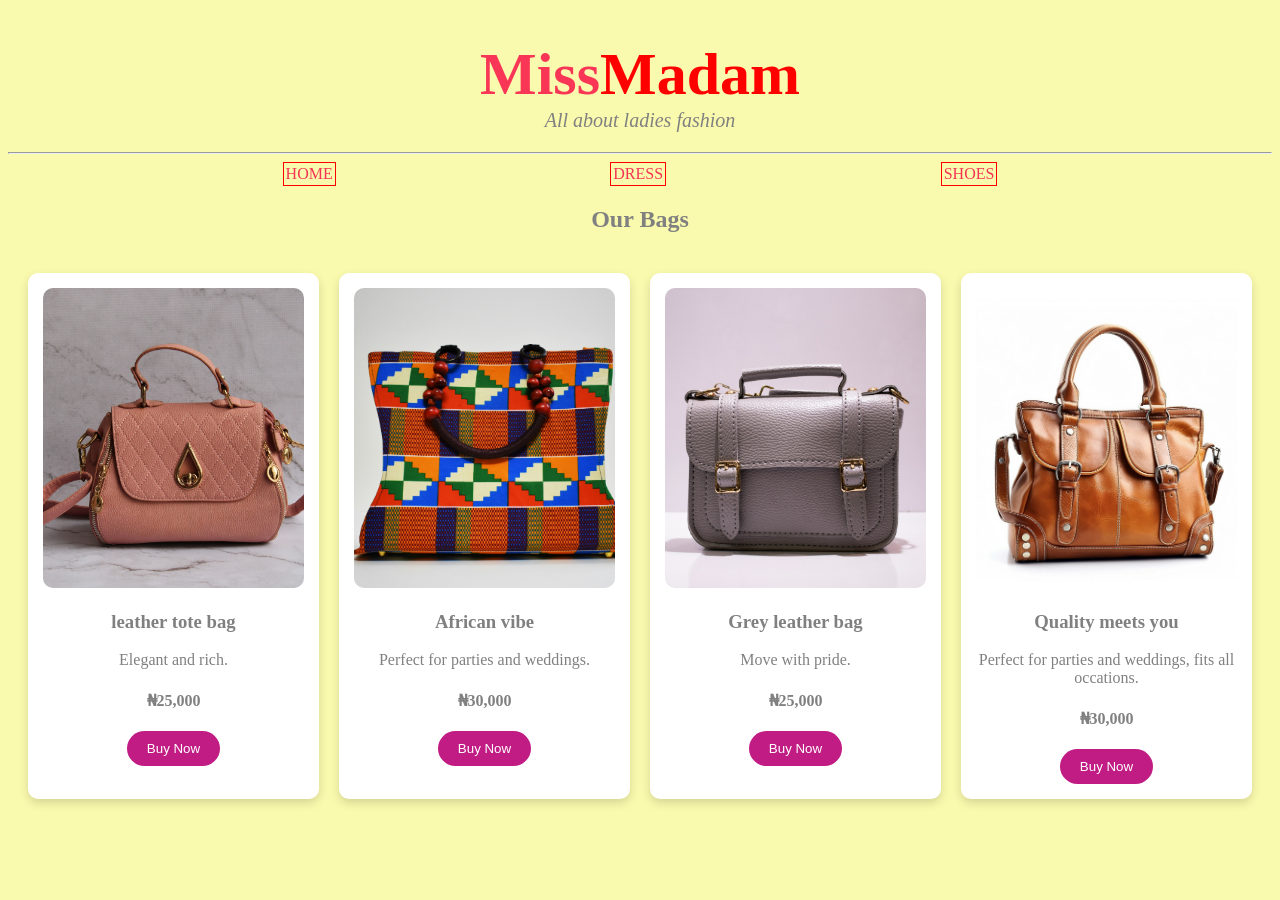
==== bags.html @ 2834f202 "initial commit" ====
<!DOCTYPE html>
<html lang="en">
<head>
  <meta charset="UTF-8">
  <meta name="viewport" content="width=device-width, initial-scale=1.0">
  <title>MissMadam</title>
  <link rel="stylesheet" href="style.css">
  <link rel="preconnect" href="https://fonts.googleapis.com">
<link rel="preconnect" href="https://fonts.gstatic.com" crossorigin>

</head>
<body>
  <h1> <span>Miss</span><span class="m">Madam</span>
  </h1>
  <p class="description">All about ladies fashion</p>
  <hr>
<nav>
  <a href="index.html">HOME</a>
  <a href="dress.html">DRESS</a>
  <a href="shoes.html">SHOES</a>
</nav>

<h2>Our Bags</h2>

<div class="product-container">

    <div class="product-card">
        <img src="images/bag1.jpg" alt="leather tote bag" width="300" loading="lazy">

        <h3>leather tote bag</h3>

        <p>Elegant and rich.</p>

        <h4>₦25,000</h4>

        <button>Buy Now</button>
    </div>

    <div class="product-card">
        <img src="images/bag2.jpg" alt="African vibe" width="300" loading="lazy">

        <h3>African vibe</h3>

        <p>Perfect for parties and weddings.</p>

        <h4>₦30,000</h4>

        <button>Buy Now</button>
    </div>

    <div class="product-card">
        <img src="images/bag3.jpg" alt="grey leather bag" width="300" loading="lazy">

        <h3>Grey leather bag</h3>

        <p>Move with pride.</p>

        <h4>₦25,000</h4>

        <button>Buy Now</button>
    </div>

    <div class="product-card">
        <img src="images/bag4.jpg" alt="Blue Evening Dress" width="300" loading="lazy">

        <h3>Quality meets you</h3>

        <p>Perfect for parties and weddings, fits all occations.</p>

        <h4>₦30,000</h4>

        <button>Buy Now</button>
    </div>


</div>
</body>
</html>
---- style.css ----
body{
  background: rgb(250, 250, 174);
  color: grey;
}

h1 span{
  color: rgb(249, 54, 86);
}

.m{
  color: red;
}

h1{
  display: flex;
  justify-content: center;
  margin-bottom: 0;
  font-size: 60px;
  font-family: playfair display;

}

.description{
   display: flex;
  justify-content: center;
  margin-top: 0;
  font-style: italic;
  font-size: 20px;

}

nav{
  display: flex;
  justify-content: space-evenly;
  
}
a{
  text-decoration: none;
  color: rgb(245, 52, 84);
  border:1px solid red;
  padding: 2px;
}

.trend-card{
    width: 320px;
    margin: 20px auto;
    padding: 15px;
    border: 1px solid #ddd;
    border-radius: 10px;
    box-shadow: 0 2px 8px rgba(0,0,0,0.1);
    text-align: center;
    background: white;
}

.trend-card img{
    width:100%;
    border-radius:10px;
}

.trend-card a{
    text-decoration:none;
    color:#C11C84;
    font-weight:bold;
}

h2{
  display: flex;
  justify-content: center;
}

.dress{
  display: grid;
  grid-template-columns: 1fr 1fr;
  gap: 20px;
}

.product-container{
    display: grid;
    grid-template-columns: repeat(auto-fit, minmax(250px,1fr));
    gap: 20px;
    padding: 20px;
}

.product-card{
    background: white;
    border-radius: 10px;
    padding: 15px;
    text-align: center;
    box-shadow: 0 4px 10px rgba(0,0,0,.15);
}

.product-card img{
    width: 100%;
    height: 300px;
    object-fit: cover;
    border-radius: 10px;
}

.product-card button{
    background: #C11C84;
    color: white;
    border: none;
    padding: 10px 20px;
    border-radius: 25px;
    cursor: pointer;
}

footer{
    background: #222;
    color: white;
    text-align: center;
    padding: 30px;
}

footer a{
    color: white;
    text-decoration: none;
    font-weight: bold;
}

footer a:hover{
    color: hotpink;
}

@media (max-width: 768px){

    .nav{
        flex-direction: column;
        gap: 15px;
    }

    .hero{
        grid-template-columns: 1fr;
    }

    .dress{
        grid-template-columns: 1fr;
    }

    .product-container{
        grid-template-columns: 1fr;
    }

    .service-container{
        grid-template-columns: 1fr;
    }

    img{
        max-width: 100%;
        height: auto;
    }

    video,
    audio{
        width: 100%;
    }

    footer{
        padding: 20px;
        text-align: center;
    }

    h1{
        font-size: 2rem;
    }

    h2{
        font-size: 1.5rem;
    }

    p{
        font-size: 1rem;
    }
}
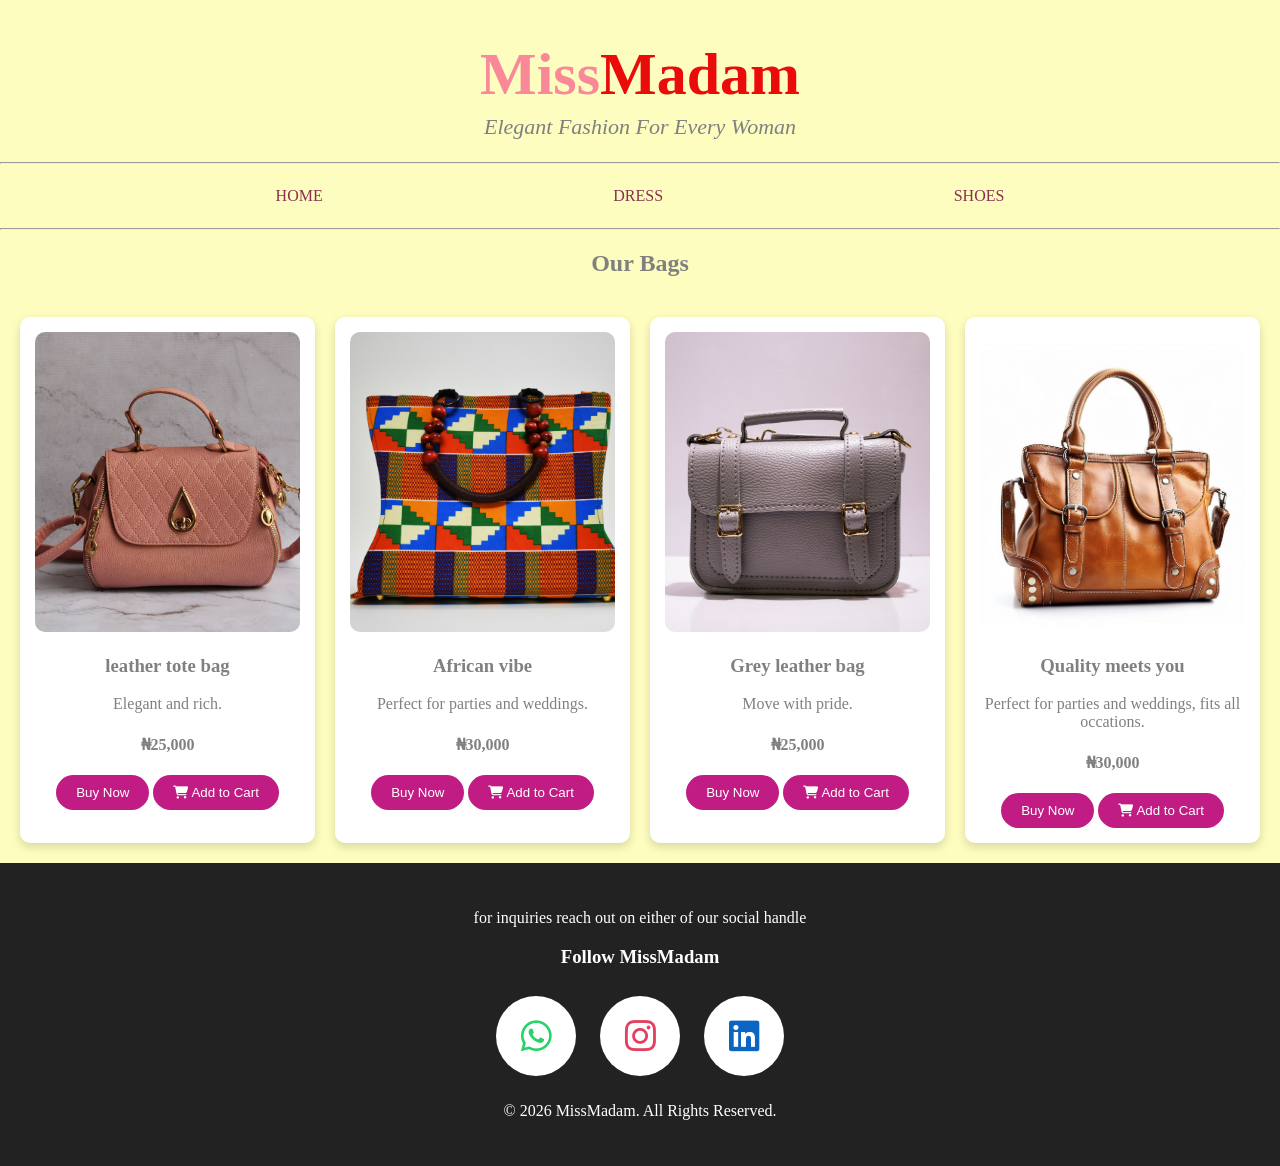
==== commit 116a7850: "Improve MissMadam UI with search bar, video, footer and social icons" ====
--- a/bags.html
+++ b/bags.html
@@ -7,19 +7,22 @@
   <link rel="stylesheet" href="style.css">
   <link rel="preconnect" href="https://fonts.googleapis.com">
 <link rel="preconnect" href="https://fonts.gstatic.com" crossorigin>
+<link rel="stylesheet"
+
+    href="https://cdnjs.cloudflare.com/ajax/libs/font-awesome/6.7.2/css/all.min.css">
 
 </head>
 <body>
   <h1> <span>Miss</span><span class="m">Madam</span>
   </h1>
-  <p class="description">All about ladies fashion</p>
-  <hr>
+  <p class="description">Elegant Fashion For Every Woman</p>
+  <hr class="top-hr">
 <nav>
   <a href="index.html">HOME</a>
   <a href="dress.html">DRESS</a>
   <a href="shoes.html">SHOES</a>
 </nav>
-
+<hr>
 <h2>Our Bags</h2>
 
 <div class="product-container">
@@ -34,6 +37,10 @@
         <h4>₦25,000</h4>
 
         <button>Buy Now</button>
+        <button class="add-to-cart-btn" aria-label="Add Classic Leather Boots to shopping cart">
+      <i class="fas fa-shopping-cart"></i> Add to Cart
+    </button>
+
     </div>
 
     <div class="product-card">
@@ -46,6 +53,10 @@
         <h4>₦30,000</h4>
 
         <button>Buy Now</button>
+        <button class="add-to-cart-btn" aria-label="Add Classic Leather Boots to shopping cart">
+      <i class="fas fa-shopping-cart"></i> Add to Cart
+    </button>
+
     </div>
 
     <div class="product-card">
@@ -58,6 +69,10 @@
         <h4>₦25,000</h4>
 
         <button>Buy Now</button>
+        <button class="add-to-cart-btn" aria-label="Add Classic Leather Boots to shopping cart">
+      <i class="fas fa-shopping-cart"></i> Add to Cart
+    </button>
+
     </div>
 
     <div class="product-card">
@@ -70,9 +85,35 @@
         <h4>₦30,000</h4>
 
         <button>Buy Now</button>
+        <button>
+        <i class="fas fa-shopping-cart"></i> Add to Cart
+    </button>
+    
     </div>
 
 
 </div>
+
+<footer>    
+      <p>for inquiries reach out on either of our social handle</p>
+
+    <h3>Follow MissMadam</h3>
+
+    <a href="https://wa.me/2349017910136" target="_blank">
+        <i class="fa-brands fa-whatsapp"></i>
+    </a>
+
+    <a href=https://www.instagram.com/okeh.benedict?igsh=MW80YXI5ZjBudTh6Ng%3D%3D&utm_source=qr  target="_blank">
+        <i class="fa-brands fa-instagram"></i>
+    </a>
+
+    <a href=https://www.linkedin.com/in/benedict-okeh-2bbb06270?utm_source=share_via&utm_content=profile&utm_medium=member_ios  target="_blank">
+        <i class="fa-brands fa-linkedin"></i>
+    </a>
+
+  
+    <p>&copy; 2026 MissMadam. All Rights Reserved.</p>
+</footer>
+    
 </body>
 </html>
--- a/style.css
+++ b/style.css
@@ -1,14 +1,24 @@
 body{
-  background: rgb(250, 250, 174);
+  margin: 0;
+  background: rgb(253, 253, 191);
   color: grey;
 }
 
 h1 span{
-  color: rgb(249, 54, 86);
-}
-
+  color:rgba(249, 131, 151, 0.954);
+}
+
+.w{
+    margin-right: 3px;
+}
+.t{
+    margin-bottom: 0;
+}
+.trend{
+    margin-top: 0;
+}
 .m{
-  color: red;
+  color: rgb(234, 11, 11);
 }
 
 h1{
@@ -16,29 +26,39 @@
   justify-content: center;
   margin-bottom: 0;
   font-size: 60px;
-  font-family: playfair display;
+  font-family: "Playfair Display",serif;
 
 }
 
 .description{
    display: flex;
   justify-content: center;
-  margin-top: 0;
+  margin-top: 5px;
   font-style: italic;
-  font-size: 20px;
-
+  font-size: 22px;
+
+}
+
+.top-hr{
+    margin-top: 20px;
 }
 
 nav{
   display: flex;
   justify-content: space-evenly;
   
+  
 }
 a{
   text-decoration: none;
-  color: rgb(245, 52, 84);
-  border:1px solid red;
-  padding: 2px;
+  color: #8b2e4f;
+  padding: 15px;
+  transition: .3s;
+}
+
+nav a:hover{
+    color: #c11c84;
+    border-bottom: 2px solid #c11c84;
 }
 
 .trend-card{
@@ -46,8 +66,8 @@
     margin: 20px auto;
     padding: 15px;
     border: 1px solid #ddd;
-    border-radius: 10px;
-    box-shadow: 0 2px 8px rgba(0,0,0,0.1);
+    border-radius: 12px;
+    box-shadow: 0 5px 15px rgba(0,0,0,0.1);
     text-align: center;
     background: white;
 }
@@ -103,6 +123,63 @@
     padding: 10px 20px;
     border-radius: 25px;
     cursor: pointer;
+    transition: 0.3s;
+}
+
+.search-box{
+    display: flex;
+    justify-content: center;
+    align-items: center;
+    gap: 10px;
+    margin: 25px 0;
+    width: 100%;
+}
+
+.search-box input{
+    width: 320px;
+    padding: 12px 15px;
+    border: 2px solid #C11C84;
+    border-radius: 30px;
+    outline: none;
+    font-size: 16px;
+}
+
+.search-box input:focus{
+    box-shadow: 0 0 10px rgba(193, 28, 132, 0.3);
+}
+
+.search-box button{
+    padding: 12px 22px;
+    border: none;
+    border-radius: 30px;
+    background: #C11C84;
+    color: white;
+    font-size: 16px;
+    font-weight: bold;
+    cursor: pointer;
+    transition: 0.3s;
+}
+
+.search-box button:hover{
+    background: #a4146d;
+    transform: scale(1.05);
+}
+
+video {
+    width: 100%;
+    max-width: 200px;
+    height: auto;
+    display: block;
+    margin: 20px auto;
+    border-radius: 12px;
+}
+.video-section {
+    text-align: center;
+    margin: 40px 0;
+}
+
+.video-section p {
+    margin-bottom: 15px;
 }
 
 footer{
@@ -112,14 +189,35 @@
     padding: 30px;
 }
 
+.fa-whatsapp{
+    color: #25d366;
+    font-size: 35px;
+}
+
+.fa-instagram{
+    color: #e4405f;
+    font-size: 35px;
+}
+
+.fa-linkedin{
+    color: #0a66c2;
+    font-size: 35px;
+}
+
+footer i:hover{
+    transform: scale(1.2);
+    transition: 0.3s ease;
+}
+
 footer a{
-    color: white;
-    text-decoration: none;
-    font-weight: bold;
-}
-
-footer a:hover{
-    color: hotpink;
+    display: inline-flex;
+    justify-content: center;
+    align-items: center;
+    width: 50px;
+    height: 50px;
+    border-radius: 50%;
+    background: white;
+    margin: 10px;
 }
 
 @media (max-width: 768px){
@@ -150,14 +248,12 @@
         height: auto;
     }
 
-    video,
-    audio{
+    video{
         width: 100%;
     }
 
     footer{
-        padding: 20px;
-        text-align: center;
+        width:100% ;
     }
 
     h1{
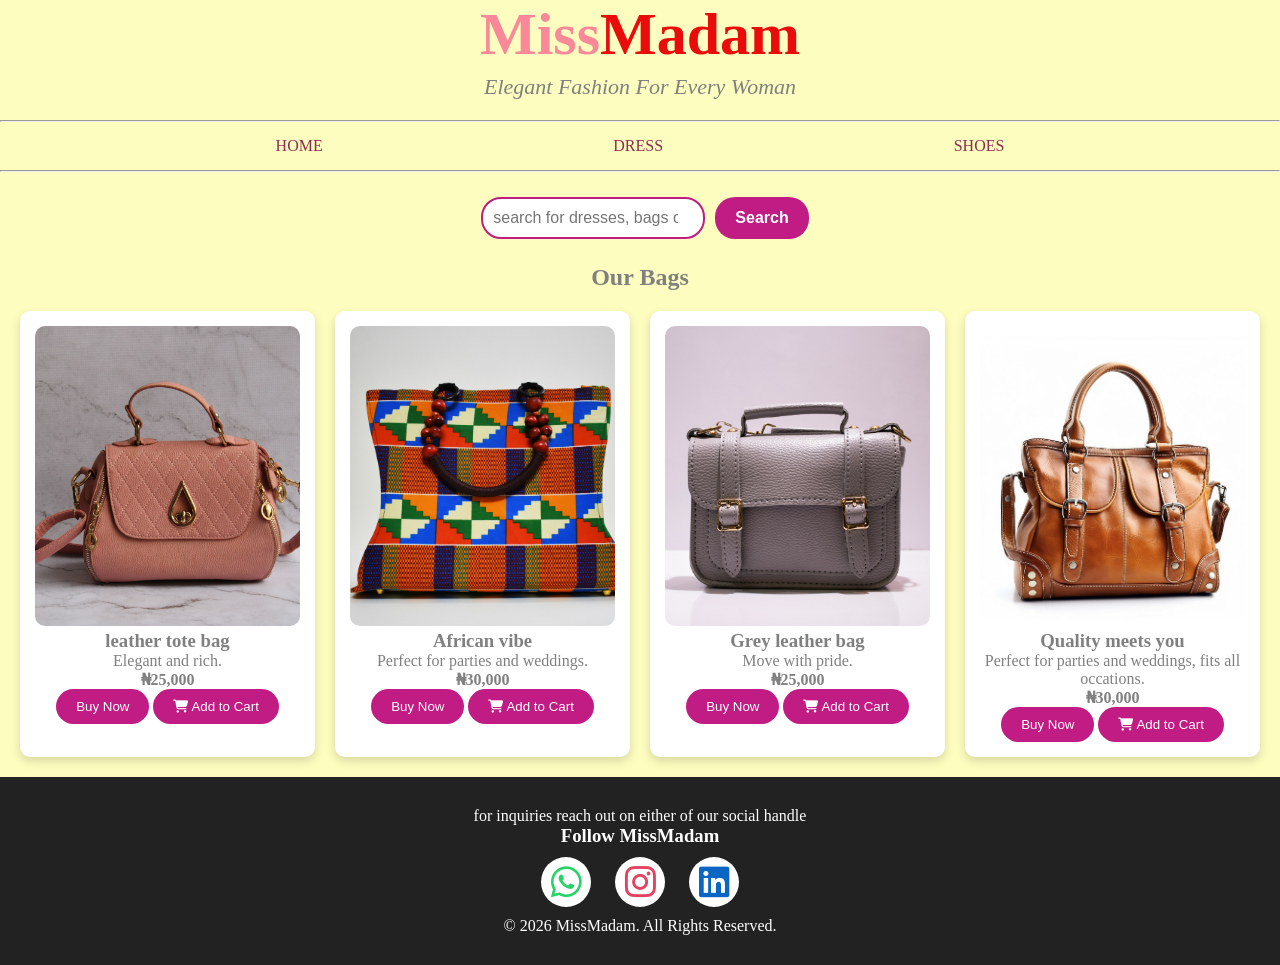
==== commit 1161ff5e: "finalized mobile layout" ====
--- a/bags.html
+++ b/bags.html
@@ -23,6 +23,13 @@
   <a href="shoes.html">SHOES</a>
 </nav>
 <hr>
+<div class="search-box">
+  <form action="/search-results.html" method="GET">
+  <label for="site-search"></label>
+  <input type="search" id="site-search" name="q" placeholder="search for dresses, bags or shoes" required>
+  <button type="submit">Search</button>
+</form>
+</div>
 <h2>Our Bags</h2>
 
 <div class="product-container">
--- a/style.css
+++ b/style.css
@@ -1,3 +1,9 @@
+*{
+    margin: 0;
+    padding: 0;
+    box-sizing: border-box;
+}
+    
 body{
   margin: 0;
   background: rgb(253, 253, 191);
@@ -62,7 +68,8 @@
 }
 
 .trend-card{
-    width: 320px;
+    width: 100%;
+    max-width: 320px;
     margin: 20px auto;
     padding: 15px;
     border: 1px solid #ddd;
@@ -134,12 +141,21 @@
     margin: 25px 0;
     width: 100%;
 }
+.search-box form{
+    display: flex;
+    justify-content: center;
+    text-align: center;
+    gap: 10px;
+    flex-wrap: wrap;
+}
 
 .search-box input{
-    width: 320px;
-    padding: 12px 15px;
+    flex: 1;
+    width: 100%;
+    max-width: 320px;
+    padding: 10px;
     border: 2px solid #C11C84;
-    border-radius: 30px;
+    border-radius: 20px;
     outline: none;
     font-size: 16px;
 }
@@ -149,9 +165,9 @@
 }
 
 .search-box button{
-    padding: 12px 22px;
+    padding: 10px 20px;
     border: none;
-    border-radius: 30px;
+    border-radius: 20px;
     background: #C11C84;
     color: white;
     font-size: 16px;
@@ -165,6 +181,10 @@
     transform: scale(1.05);
 }
 
+html,body{
+    overflow-x: hidden;
+}
+
 video {
     width: 100%;
     max-width: 200px;
@@ -186,7 +206,9 @@
     background: #222;
     color: white;
     text-align: center;
-    padding: 30px;
+    padding: 30px 20px;
+    width: 100%;
+    box-sizing: border-box;
 }
 
 .fa-whatsapp{
@@ -224,6 +246,7 @@
 
     .nav{
         flex-direction: column;
+        align-items: center;
         gap: 15px;
     }
 
@@ -252,9 +275,7 @@
         width: 100%;
     }
 
-    footer{
-        width:100% ;
-    }
+
 
     h1{
         font-size: 2rem;
@@ -267,4 +288,24 @@
     p{
         font-size: 1rem;
     }
-}+}
+
+@media (max-width: 768px) {
+    .search-box form {
+        display: flex;
+        flex-direction: column;
+        gap: 10px;
+        align-items: center;
+    }
+
+    .search-container input {
+        width: 90%;
+        max-width: none;
+    }
+
+    .search-container button {
+        width: 90%;
+        max-width: none;
+    }
+}
+
